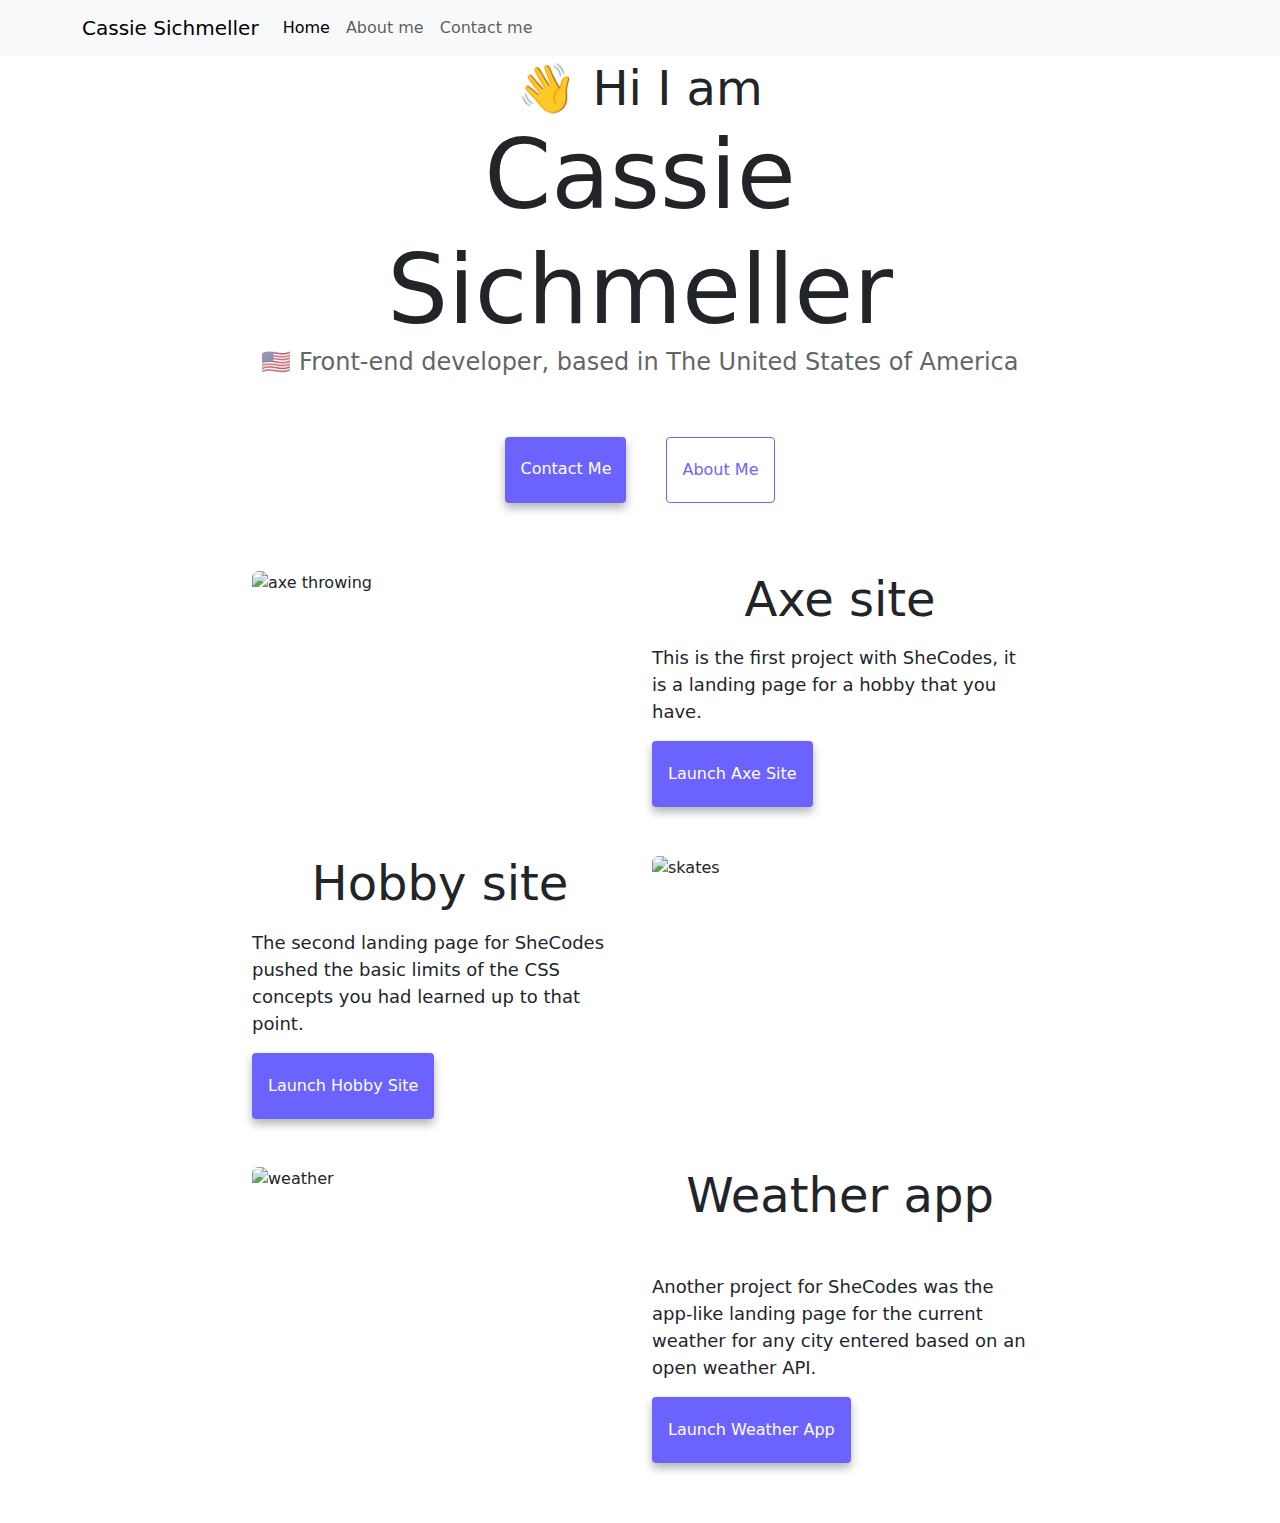
==== index.html @ 73389729 "uploading site" ====
<!DOCTYPE html>
<html lang="en">
  <head>
    <meta charset="UTF-8" />
    <meta http-equiv="X-UA-Compatible" content="IE=edge" />
    <meta name="viewport" content="width=device-width, initial-scale=1.0" />
    <title>Cassie Sichmeller</title>
    <link
      rel="stylesheet"
      href="https://cdn.jsdelivr.net/npm/bootstrap@5.3.2/dist/css/bootstrap.min.css"
    />
    <link rel="stylesheet" href="/css/style.css" />
    <script
      src="https://cdn.jsdelivr.net/npm/bootstrap@5.3.2/dist/js/bootstrap.bundle.min.js"
      integrity="sha384-C6RzsynM9kWDrMNeT87bh95OGNyZPhcTNXj1NW7RuBCsyN/o0jlpcV8Qyq46cDfL"
      crossorigin="anonymous"
    ></script>
  </head>
  <body>
    <nav class="navbar navbar-expand-lg navbar-light bg-light fixed-top">
      <div class="container">
        <a class="navbar-brand" href="/">Cassie Sichmeller</a>
        <button
          class="navbar-toggler"
          type="button"
          data-bs-toggle="collapse"
          data-bs-target="#navbarNav"
          aria-controls="navbarNav"
          aria-expanded="false"
          aria-label="Toggle navigation"
        >
          <span class="navbar-toggler-icon"></span>
        </button>
        <div class="collapse navbar-collapse" id="navbarNav">
          <ul class="navbar-nav">
            <li class="nav-item">
              <a class="nav-link active" aria-current="page" href="/">Home</a>
            </li>
            <li class="nav-item">
              <a class="nav-link" href="/about.html">About me</a>
            </li>
            <li class="nav-item">
              <a class="nav-link" href="/about.html#contact">Contact me</a>
            </li>
          </ul>
        </div>
      </div>
    </nav>
    <h2>👋 Hi I am</h2>
    <h1>Cassie Sichmeller</h1>
    <h3>🇺🇸 Front-end developer, based in The United States of America</h3>
    <div class="navigation-links mb-5">
      <a href="/about.html#contact" class="contact-link">Contact me</a>
      <a href="/about.html" class="about-link">About me</a>
    </div>
    <div class="container">
      <div class="row">
        <div class="col-md-6">
          <img
            src="https://www.exploregeorgia.org/sites/default/files/styles/listing_slideshow/public/listing_images/profile/44283/400951f3bd512807408e4692bfae0e8b_Edge.jpg?itok=mCyY7805"
            class="img-fluid rounded"
            alt="axe throwing"
          />
        </div>
        <div class="col-md-6">
          <h2 class="mb-3">Axe site</h2>
          <p>
            This is the first project with SheCodes, it is a landing page for a
            hobby that you have.
          </p>
          <div class="mt-3">
            <a href="#" class="btn primary-link">Launch Axe site</a>
          </div>
        </div>
      </div>
      <div class="row mt-5">
        <div class="col-md-6">
          <h2 class="mb-3">Hobby site</h2>
          <p>
            The second landing page for SheCodes pushed the basic limits of the
            CSS concepts you had learned up to that point.
          </p>
          <div class="mt-3">
            <a href="#" class="btn primary-link">Launch Hobby site</a>
          </div>
        </div>
        <div class="col-md-6">
          <img
            src="https://www.atlantaparent.com/wp-content/uploads/2012/04/iStock-157618477-2.jpg"
            class="img-fluid rounded"
            alt="skates"
          />
        </div>
      </div>
      <div class="row mt-5">
        <div class="col-md-6">
          <img
            src="https://31ukq.codesandbox.io/images/weather.png"
            class="img-fluid rounded"
            alt="weather"
          />
        </div>

        <div class="col-md-6">
          <h2 class="mb-5">Weather app</h2>
          <p>
            Another project for SheCodes was the app-like landing page for the
            current weather for any city entered based on an open weather API.
          </p>
          <div class="mt-3">
            <a href="#" class="btn primary-link">Launch Weather app</a>
          </div>
        </div>
      </div>
    </div>
  </body>
</html>
---- css/style.css ----
:root {
  --primary-color: #6c63ff;
  --secondary-color: #f5f2fe;
  --box-shadow: 0 5px 10px rgba(0, 0, 0, 0.3);
}

body {
  margin: 60px auto;
  max-width: 800px;
}

h1,
h2,
h3 {
  text-align: center;
  margin: 0;
}

h1 {
  font-size: 96px;
}

h2 {
  font-size: 48px;
}

h3 {
  font-size: 24px;
  opacity: 0.7;
}

p {
  font-size: 18px;
  line-height: 1.5;
  text-align: left;
}

.navigation-links {
  display: flex;
  margin-top: 40px;
  justify-content: center;
}

.navigation-links a {
  margin: 20px;
  border-radius: 4px;
  padding: 20px 15px;
  text-decoration: none;
  text-transform: capitalize;
}

.contact-link {
  background: var(--primary-color);
  box-shadow: var(--box-shadow);
  color: white;
}

.about-link {
  color: var(--primary-color);
  border: 1px solid var(--primary-color);
}

.homepage-link {
  color: var(--primary-color);
  text-align: center;
  display: block;
}

.about-paragraphs {
  display: flex;
  margin: 30px 0;
}

.about-paragraphs p {
  margin: 10px;
  text-align: center;
}

.email-link {
  display: flex;
  justify-content: center;
  color: var(--primary-color);
  font-size: 28px;
  text-decoration: none;
}

.email-link:hover {
  text-decoration: underline;
}
.primary-link {
  border-radius: 4px;
  padding: 20px 15px;
  text-decoration: none;
  text-transform: capitalize;
  background: var(--primary-color);
  box-shadow: var(--box-shadow);
  color: white;
}
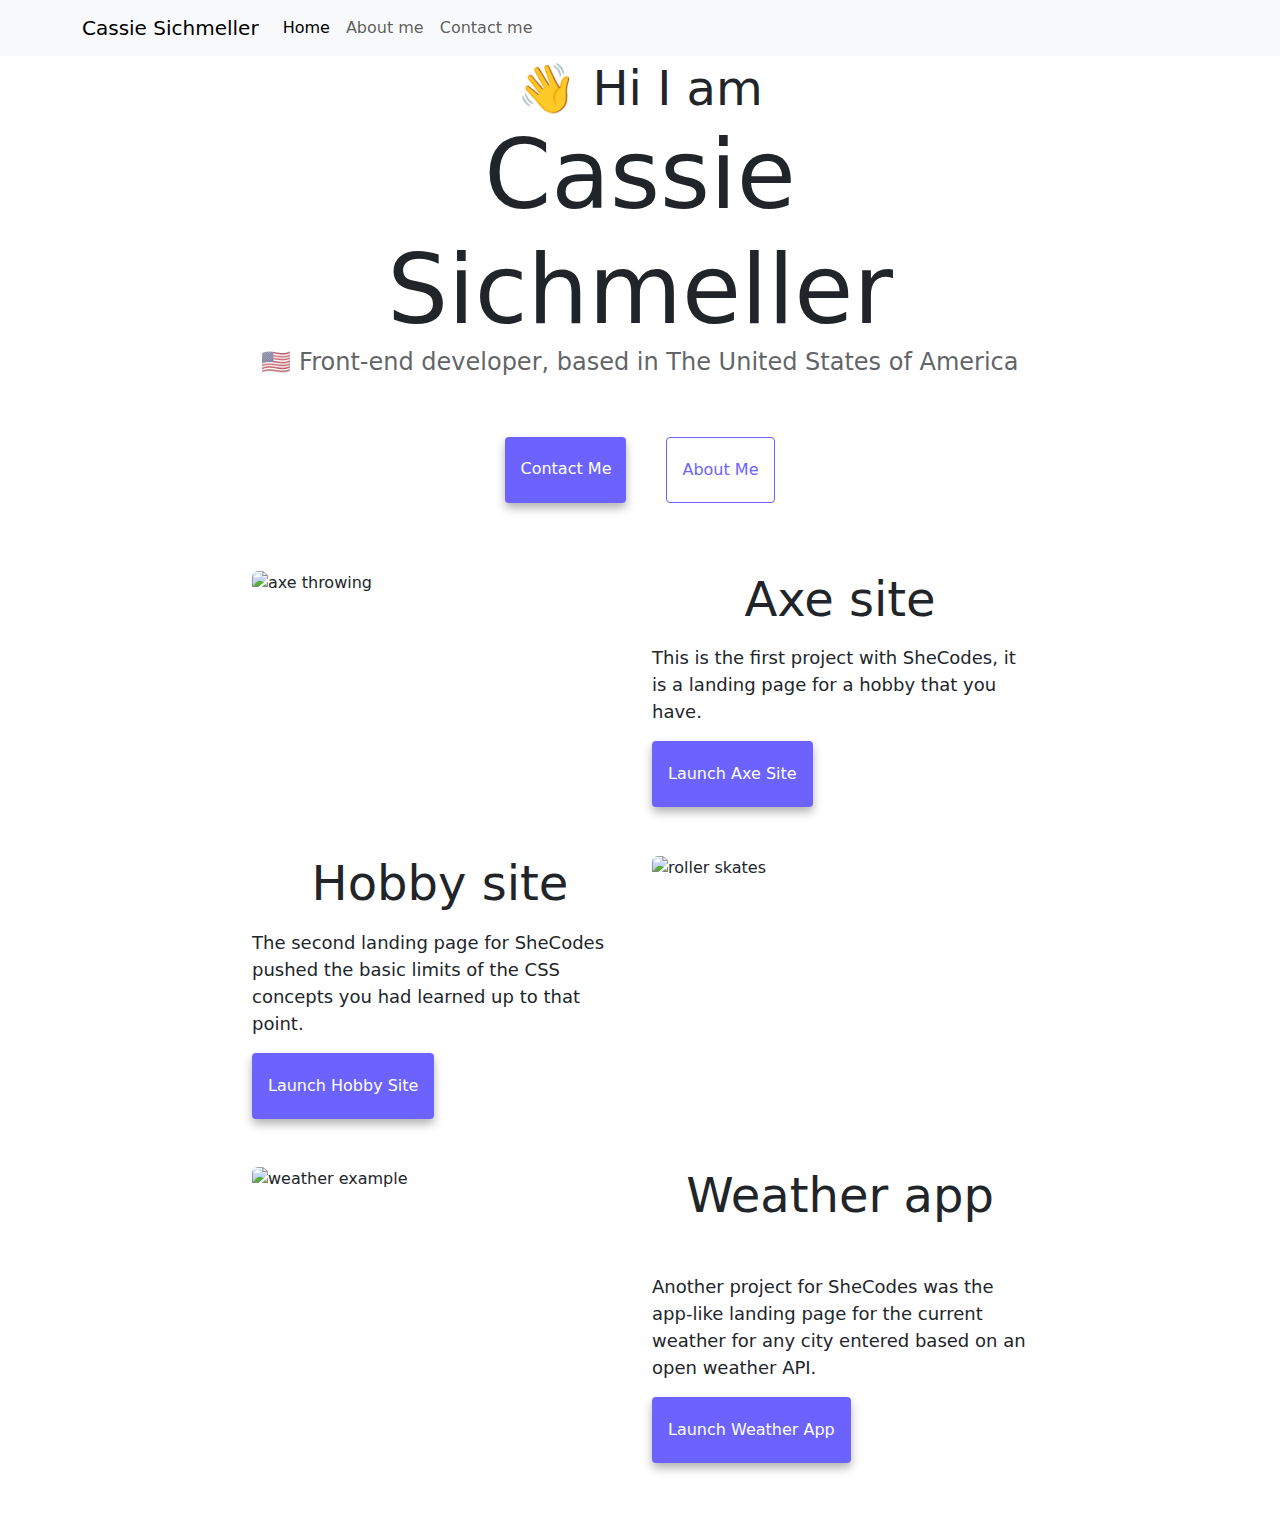
==== commit 8f637d77: "SEO update" ====
--- a/index.html
+++ b/index.html
@@ -5,6 +5,10 @@
     <meta http-equiv="X-UA-Compatible" content="IE=edge" />
     <meta name="viewport" content="width=device-width, initial-scale=1.0" />
     <title>Cassie Sichmeller</title>
+    <meta
+      name="Cassie Sichmeller Front-end developer"
+      content="My coding journey"
+    />
     <link
       rel="stylesheet"
       href="https://cdn.jsdelivr.net/npm/bootstrap@5.3.2/dist/css/bootstrap.min.css"
@@ -50,8 +54,10 @@
     <h1>Cassie Sichmeller</h1>
     <h3>🇺🇸 Front-end developer, based in The United States of America</h3>
     <div class="navigation-links mb-5">
-      <a href="/about.html#contact" class="contact-link">Contact me</a>
-      <a href="/about.html" class="about-link">About me</a>
+      <a href="/about.html#contact" class="contact-link" title="Reach out"
+        >Contact me</a
+      >
+      <a href="/about.html" class="about-link" title="Why I code">About me</a>
     </div>
     <div class="container">
       <div class="row">
@@ -88,7 +94,7 @@
           <img
             src="https://www.atlantaparent.com/wp-content/uploads/2012/04/iStock-157618477-2.jpg"
             class="img-fluid rounded"
-            alt="skates"
+            alt="roller skates"
           />
         </div>
       </div>
@@ -97,7 +103,7 @@
           <img
             src="https://31ukq.codesandbox.io/images/weather.png"
             class="img-fluid rounded"
-            alt="weather"
+            alt="weather example"
           />
         </div>
 
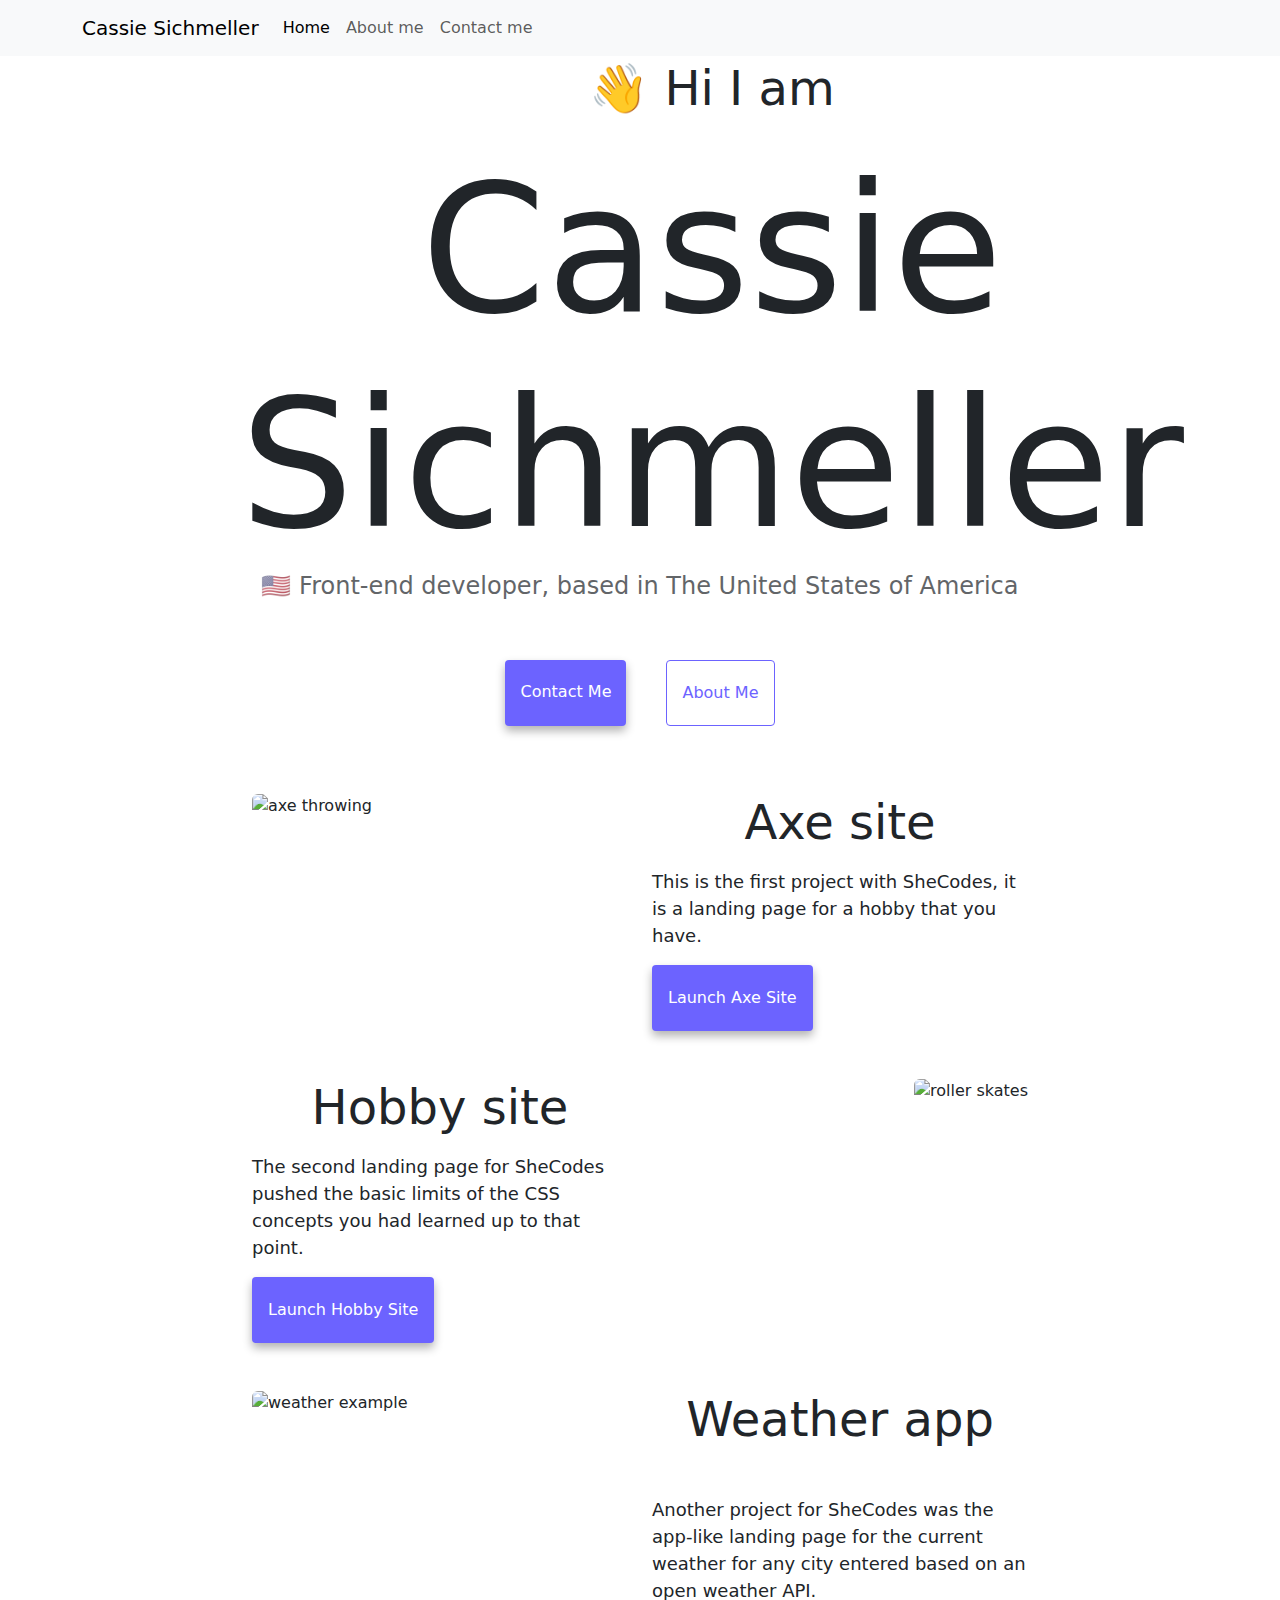
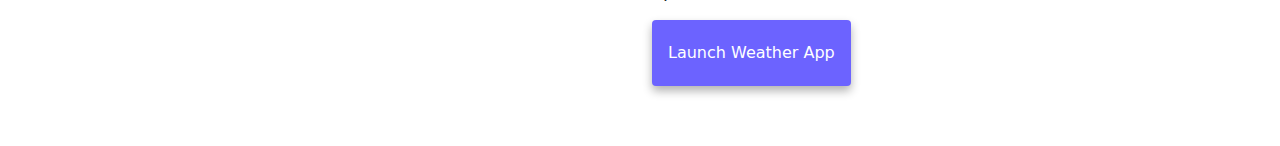
==== commit 93f88a18: "responsive update" ====
--- a/index.html
+++ b/index.html
@@ -50,8 +50,14 @@
         </div>
       </div>
     </nav>
-    <h2>👋 Hi I am</h2>
-    <h1>Cassie Sichmeller</h1>
+    <div class="d-flex">
+      <div class="flex-md-column justify-content-center">
+        <h2>👋 Hi I am</h2>
+        <br />
+
+        <h1 style="font-size: 14vw" class="">Cassie Sichmeller</h1>
+      </div>
+    </div>
     <h3>🇺🇸 Front-end developer, based in The United States of America</h3>
     <div class="navigation-links mb-5">
       <a href="/about.html#contact" class="contact-link" title="Reach out"
@@ -64,7 +70,7 @@
         <div class="col-md-6">
           <img
             src="https://www.exploregeorgia.org/sites/default/files/styles/listing_slideshow/public/listing_images/profile/44283/400951f3bd512807408e4692bfae0e8b_Edge.jpg?itok=mCyY7805"
-            class="img-fluid rounded"
+            class="img-fluid rounded float-start"
             alt="axe throwing"
           />
         </div>
@@ -75,7 +81,12 @@
             hobby that you have.
           </p>
           <div class="mt-3">
-            <a href="#" class="btn primary-link">Launch Axe site</a>
+            <a
+              href="https://www.shecodes.io/workshops/shecodes-basics-f5026ebf-e3fb-48bb-b1e2-599c0d153088/projects/1711489"
+              class="btn primary-link"
+              title="My first project"
+              >Launch Axe site</a
+            >
           </div>
         </div>
       </div>
@@ -87,13 +98,18 @@
             CSS concepts you had learned up to that point.
           </p>
           <div class="mt-3">
-            <a href="#" class="btn primary-link">Launch Hobby site</a>
+            <a
+              href="https://www.shecodes.io/workshops/shecodes-basics-add-on-2670b6aa-f37f-4ad1-aca1-047a8f3478d4/projects/1742911"
+              class="btn primary-link"
+              title="Advanced CSS project"
+              >Launch Hobby site</a
+            >
           </div>
         </div>
         <div class="col-md-6">
           <img
             src="https://www.atlantaparent.com/wp-content/uploads/2012/04/iStock-157618477-2.jpg"
-            class="img-fluid rounded"
+            class="img-fluid rounded float-end"
             alt="roller skates"
           />
         </div>
@@ -102,7 +118,7 @@
         <div class="col-md-6">
           <img
             src="https://31ukq.codesandbox.io/images/weather.png"
-            class="img-fluid rounded"
+            class="img-fluid rounded float-start"
             alt="weather example"
           />
         </div>
@@ -114,7 +130,12 @@
             current weather for any city entered based on an open weather API.
           </p>
           <div class="mt-3">
-            <a href="#" class="btn primary-link">Launch Weather app</a>
+            <a
+              href="https://www.shecodes.io/workshops/shecodes-plus-dec2c4ee-10b8-4152-b3b1-c6b27101302b/projects/1853855"
+              title="My version of the weather app"
+              class="btn primary-link"
+              >Launch Weather app</a
+            >
           </div>
         </div>
       </div>
